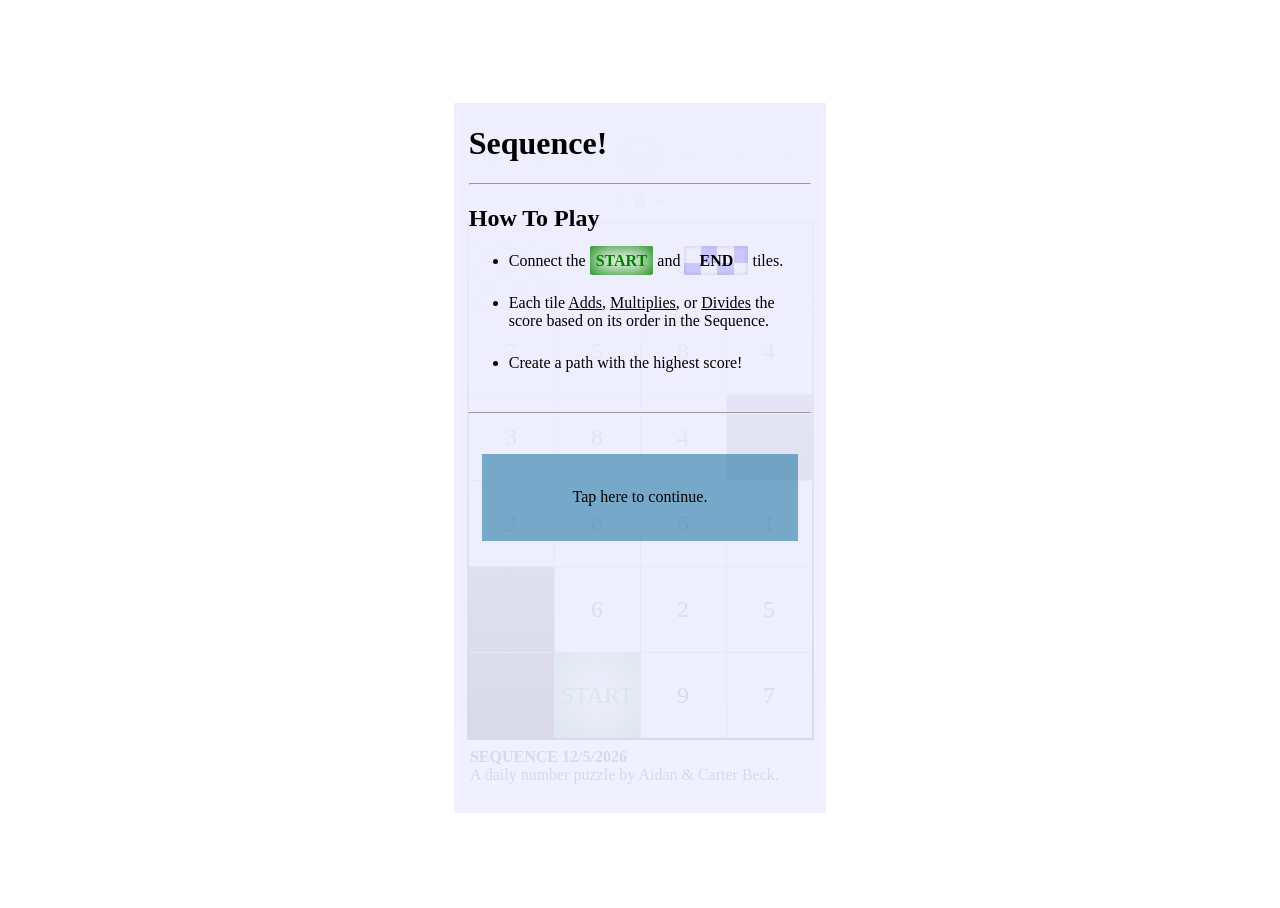
==== index.html @ 9af0468d "improved tutorial" ====
<!DOCTYPE html>
<html lang="en">
<head>
    <meta charset="UTF-8">
    <meta name="viewport" content="user-scalable=no, width=device-width, initial-scale=1.0" />
    <title>Sequence</title>
    <link rel="stylesheet" href="sequence.css">
    <link rel="stylesheet" href="overlay.css">
    <link rel="preload" as="image" href="checker.jpg">
    <link rel="preload" as="image" href="greenChecker.bmp">
    <script type="module" src="Operators.js"></script>
    <script type="module" src="Grid.js"></script>
    <script type="module" src="MoveHistory.js"></script>
    <script type="module" src="ElementUpdater.js" defer></script>
    <script type="module" src="sequence.js" defer></script>
</head>
<body>
    <div class="game">
        <div id="operators" class="operatorsRight">
            <div class="operator pastOperator invisibleOperator beforeStart ÷">÷</div>
            <div class="operator pastOperator beforeStart +">+</div>
            <div class="operator pastOperator beforeStart ×">×</div>
            <div class="operator pastOperator beforeStart ÷">÷</div>
            <div class="operator currentOperator +">+</div>
            <div class="operator ×">×</div>
            <div class="operator ÷">÷</div>
            <div class="operator +">+</div>
            <div class="operator invisibleOperator ×">×</div>
        </div>
        <div id="score">= 0 +</div>
        <table id="grid">
            <tr>
                <td id="0|0"></td>
                <td id="0|1"></td>
                <td id="0|2"></td>
                <td id="0|3"></td>
            </tr>
            <tr>
                <td id="1|0"></td>
                <td id="1|1"></td>
                <td id="1|2"></td>
                <td id="1|3"></td>
            </tr>
            <tr>
                <td id="2|0"></td>
                <td id="2|1"></td>
                <td id="2|2"></td>
                <td id="2|3"></td>
            </tr>
            <tr>
                <td id="3|0"></td>
                <td id="3|1"></td>
                <td id="3|2"></td>
                <td id="3|3"></td>
            </tr>
            <tr>
                <td id="4|0"></td>
                <td id="4|1"></td>
                <td id="4|2"></td>
                <td id="4|3"></td>
            </tr>
            <tr>
                <td id="5|0"></td>
                <td id="5|1"></td>
                <td id="5|2"></td>
                <td id="5|3"></td>
            </tr>
        </table>
        <p>
            <strong id="title">SEQUENCE</strong>
            <br>A daily number puzzle by Aidan & Carter Beck.
        </p>

        <div id="overlay" class="">
            <div id="tutorial" class="">
                <h1>Sequence!</h1>
                <hr>
                <h2>How To Play</h2>
                <ul>
                    <li>Connect the <span class="startPill">START</span> and <span class="endPill">END</span> tiles.</li>
                    <li>Each tile <u>Adds</u>, <u>Multiplies</u>, or <u>Divides</u> the score based on its order in the Sequence.</li>
                    <li>Create a path with the highest score!</li>
                </ul>
                <hr><br>
                <div id="tutorialStart">Tap here to continue.</div>
                
            </div>
            <div id="leaderboard" class="hidden">
                <h1>Sequence Complete!</h1>
                
                <!-- <div>+5 x2</div> -->
                <p id="leaderboardScore"></p>
                
                <p id="solvePlace"></p>
                <p id="totalTied"></p>
                
                <!-- <button>Share</button>
                <a></a>

                <div>Next Sequence</div>
                <div></div> -->
            </div>
        </div>

    </div>

</body>
</html>
---- sequence.css ----
:root {
    --blue: rgb(0, 100, 150);
    --green: green;
    --light-blue: rgba(238, 238, 255);
    --black: black;
    --white: white;
    --gray: gray;

    --cell-size: 83px;
}

html, body {
    height: 100%;
    background-color: var(--white);
    color: var(--black);
}

body {
    display: flex;
    justify-content: center;
    align-items: center;
    overflow: hidden;
}

.game {
    position: relative;
    max-width: 400px;
    padding: 1%;
}

/* INFO */

p {
    margin-top: 2.5%;
    margin-left: 1%;
}

#score {
    font-weight: bold;
    font-size: 150%;
    margin-bottom: 2%;
    text-align: center;
}

.finalScore {
    color: var(--white);
    text-decoration: underline;
    text-shadow: 0 0 10px var(--white);
    background-color: var(--green);
}

#operators {
    width: 125%;
    transform: translateX(-10%); /* I have no idea why 10% centers it */
    
    text-align: center;
    height: 4rem;
    overflow: hidden;
    margin-top: 2%;

    display: flex;
    gap: 1.5%;
    justify-content: center;
    align-items: center;
}

@keyframes moveOperatorsLeft {
    from {
        transform: translateX(0%);
    }
    to {
        transform: translateX(-10%);
    }
}

@keyframes moveOperatorsRight {
    from {
        transform: translateX(-20%);
    }
    to {
        transform: translateX(-10%);
    }
}

@keyframes fadeOperatorsIn {
    from {
        opacity: 0;
    }
    to {
        opacity: 100;
    }
}

.operator {
    background-color: var(--light-blue);
    color: var(--black);

    font-weight: 600;
    text-align: center;
    overflow: hidden;
    width: 15%;
    aspect-ratio: 1;

    transition: transform 0.2s;

    font-size: 200%;
    line-height: 130%;
}

.currentOperator {
    background-color: var(--green);
    color: var(--white);

    font-weight: 1000;
}
.currentOperator:not(.pastOperator) {
    transform: translateY(-10%);
}

.pastOperator {
    background-color: var(--blue);
}

.\+ { /* square */
    border-radius: 5%;
}

.× { /* diamond */
    clip-path: polygon(50% 0%, 100% 50%, 50% 100%, 0% 50%);
    border-radius: 0%;
}

.÷ { /* circle */
    border-radius: 100%;
}

.invisibleOperator {
    /* font-size: 0%;
    padding: 0%;
    width: 0%;
    height: 0%; */
    transform: scale(0%) translateX(100%);
}

.beforeStart {
    /* opacity: 0; */
    font-size: 0;
    /* background-color: var(--green); */
    clip-path: circle();
    scale: 0.5;
}



/* GRID */

table {
    width: 100%;
    border: 2px solid var(--black);
    border-collapse: collapse;

    background-color: var(--light-blue);

    user-select: none;
}

td {
    width: var(--cell-size);
    height: var(--cell-size);
    
    border: 1px solid var(--gray);
    text-align: center;
    font-size: 24px;

    /* 
        Box width & Number position.
        This is a hacky prototype.

        white-space is set to "preserve" because an additional space is added to numbers when an operation symbol is added
        that way they are centered as +4_ instead of +4, and it reduces the horizontal jitter.
        Really, I should just make operation symbols a separate element that are added with their own rules.
    */
    white-space: pre;
}

.obstructed {
    background-color: var(--black);
}

.moved {
    background-color: var(--blue);
    color: var(--white);
}

.previousMove {
    box-shadow: inset 0 0 50px 4px var(--blue);
    color: var(--blue);
    background-color: var(--white);
}

.latestMove {
    font-weight: 800;
    color: var(--white);
    background-color: var(--green);
}

.start {
    box-shadow: inset 0 0 50px 4px var(--blue);
    color: var(--blue);
    background-color: var(--white);
    font-weight: normal;
}

.end {
    background-image: url("checker.jpg");
    background-size: 100% 100%;
    image-rendering: pixelated;
    image-rendering: crisp-edges;
}

.start.latestMove {

    background-color: var(--white);
    box-shadow: inset 0 0 50px 5px var(--green);
    color: var(--green);
}

.end.moved {
    background-image: url("greenChecker.bmp");
    font-weight: 800;
    color: var(--white);
}
---- overlay.css ----
#overlay {
    position: absolute;

    top: 0;
    left: 0;
    width: 100%;
    height: 100%;
    z-index: 1000;
    background: linear-gradient(to bottom, var(--light-blue), rgba(238, 238, 255, 0.9));
}

#overlay div {
    margin: 4%;
}

.hidden {
    display: none;
}

/* TUTORIAL */

li {
    padding-bottom: 8%;
}

.startPill {

    padding: 2%;
    border-radius: 5%;
    font-weight: 800;

    background-color: var(--white);
    box-shadow: inset 0 0 20px 2px var(--green);
    color: var(--green);
}

.endPill {
    padding: 2%;
    padding-left: 5%;
    padding-right: 5%;
    border-radius: 5%;
    font-weight: 800;

    box-shadow: inset 0px 0px 5px rgba(0, 0, 0, 0.15);

    background-image: url("checker.jpg");
    background-size: 155%;
    image-rendering: pixelated;
    image-rendering: crisp-edges;
}

#tutorialStart {
    padding: 10%;
    bottom: 0;
    text-align: center;
    background-color: rgb(0, 100, 150, 0.5);;
}
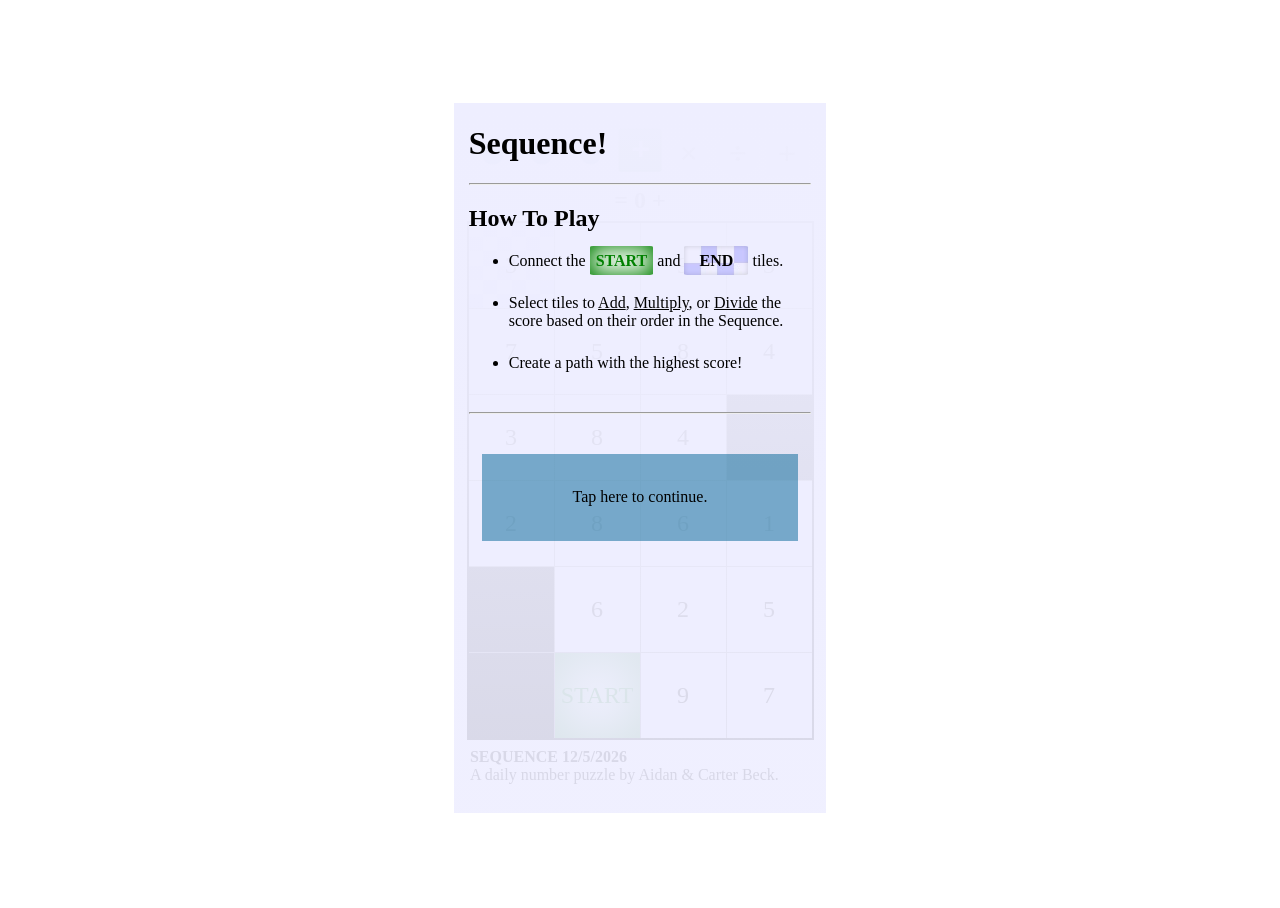
==== commit e17b6c1c: "update tutorial wording & readme roadmap" ====
--- a/index.html
+++ b/index.html
@@ -78,7 +78,7 @@
                 <h2>How To Play</h2>
                 <ul>
                     <li>Connect the <span class="startPill">START</span> and <span class="endPill">END</span> tiles.</li>
-                    <li>Each tile <u>Adds</u>, <u>Multiplies</u>, or <u>Divides</u> the score based on its order in the Sequence.</li>
+                    <li>Select tiles to <u>Add</u>, <u>Multiply</u>, or <u>Divide</u> the score based on their order in the Sequence.</li>
                     <li>Create a path with the highest score!</li>
                 </ul>
                 <hr><br>
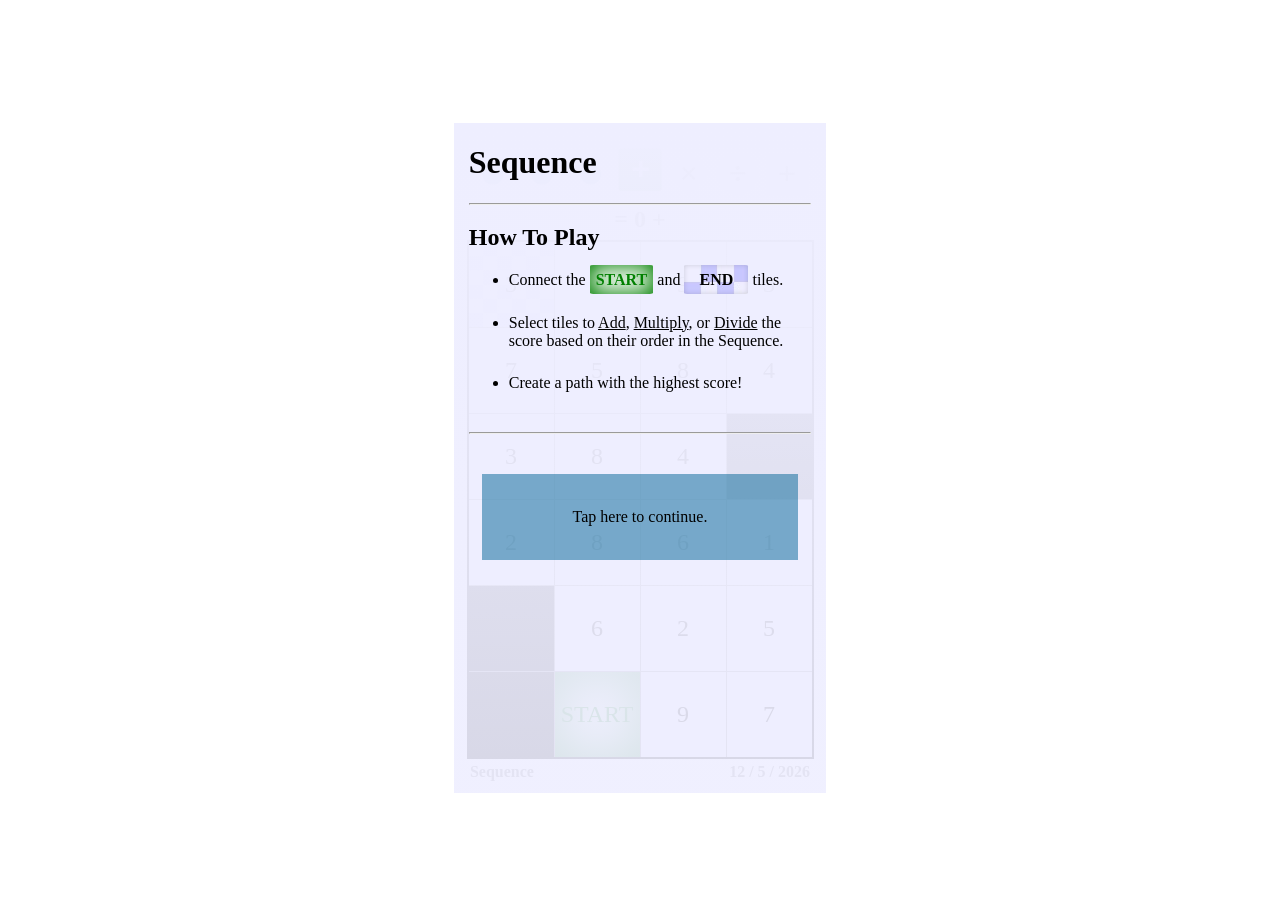
==== commit bf92405f: "stylizes logo & date" ====
--- a/index.html
+++ b/index.html
@@ -66,14 +66,14 @@
                 <td id="5|3"></td>
             </tr>
         </table>
-        <p>
-            <strong id="title">SEQUENCE</strong>
-            <br>A daily number puzzle by Aidan & Carter Beck.
-        </p>
+        <div>
+            <strong id="title">Sequence</strong>
+            <strong id="date"></strong>
+        </div>
 
         <div id="overlay" class="">
             <div id="tutorial" class="">
-                <h1>Sequence!</h1>
+                <h1>Sequence</h1>
                 <hr>
                 <h2>How To Play</h2>
                 <ul>
--- a/sequence.css
+++ b/sequence.css
@@ -229,4 +229,20 @@
     background-image: url("greenChecker.bmp");
     font-weight: 800;
     color: var(--white);
+}
+
+/* BOTTOM */
+
+#title {
+    color: var(--gray);
+    float: left;
+    margin-top: 1%;
+    margin-left: 1%;
+}
+
+#date {
+    color: var(--gray);
+    float: right;
+    margin-top: 1%;
+    margin-right: 1%;
 }
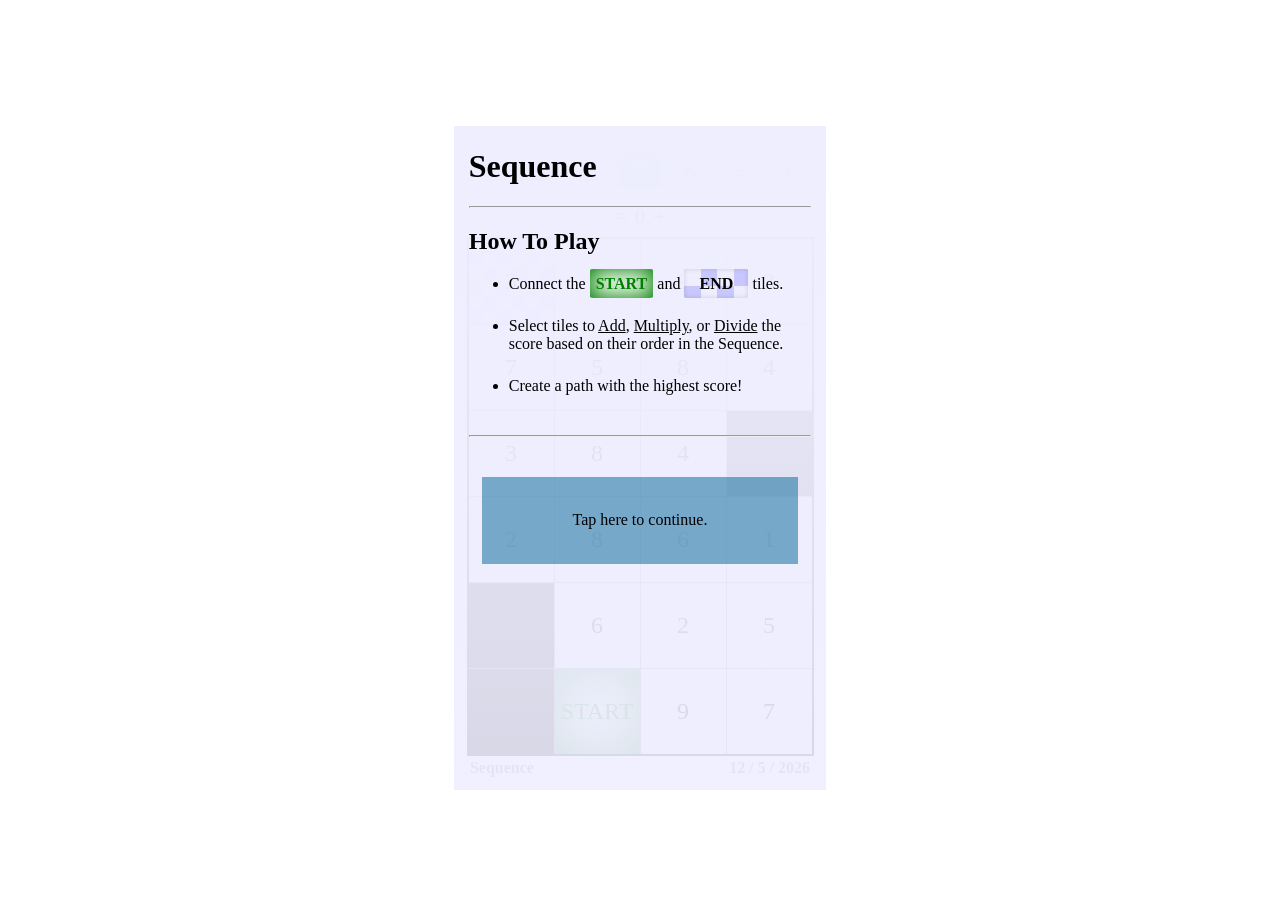
==== commit b52af6a3: "stylized leaderboard screen" ====
--- a/index.html
+++ b/index.html
@@ -87,18 +87,22 @@
             </div>
             <div id="leaderboard" class="hidden">
                 <h1>Sequence Complete!</h1>
-                
-                <!-- <div>+5 x2</div> -->
-                <p id="leaderboardScore"></p>
+                <hr>
+                <div id="leaderboardMoves"></div>
+                <h2 id="leaderboardScore"></h2>
                 
                 <p id="solvePlace"></p>
                 <p id="totalTied"></p>
                 
-                <!-- <button>Share</button>
-                <a></a>
+                <!-- <button>Share</button> -->
 
-                <div>Next Sequence</div>
-                <div></div> -->
+                <h3>Return for a new puzzle<br>each morning!</h3>
+                <!-- <div>00:00:00</div> -->
+
+                <hr>
+                <br>
+                <p>Designed by Carter Beck<br>Programmed by Aidan Beck</p>
+                <a href="https://www.linkedin.com/in/aidancodes" target="_blank">Message me on LinkedIn!</a>
             </div>
         </div>
 
--- a/sequence.css
+++ b/sequence.css
@@ -56,7 +56,6 @@
     text-align: center;
     height: 4rem;
     overflow: hidden;
-    margin-top: 2%;
 
     display: flex;
     gap: 1.5%;
--- a/overlay.css
+++ b/overlay.css
@@ -54,4 +54,10 @@
     bottom: 0;
     text-align: center;
     background-color: rgb(0, 100, 150, 0.5);;
+}
+
+/* LEADERBOARD */
+
+#leaderboard {
+    text-align: center;
 }
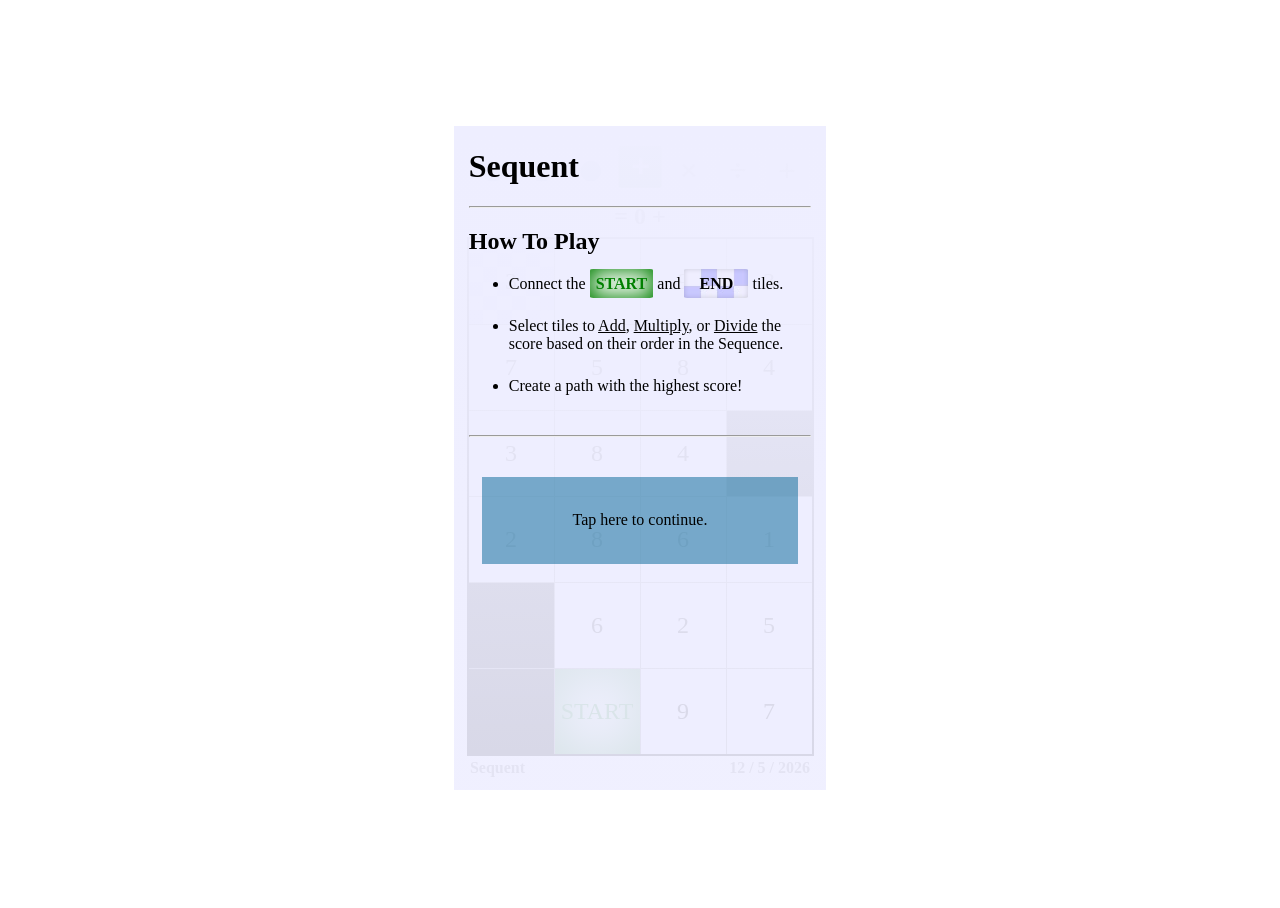
==== commit 687b05fd: "changes sequence to sequent client side only" ====
--- a/index.html
+++ b/index.html
@@ -3,8 +3,8 @@
 <head>
     <meta charset="UTF-8">
     <meta name="viewport" content="user-scalable=no, width=device-width, initial-scale=1.0" />
-    <title>Sequence</title>
-    <link rel="stylesheet" href="sequence.css">
+    <title>Sequent</title>
+    <link rel="stylesheet" href="sequent.css">
     <link rel="stylesheet" href="overlay.css">
     <link rel="preload" as="image" href="checker.jpg">
     <link rel="preload" as="image" href="greenChecker.bmp">
@@ -12,7 +12,7 @@
     <script type="module" src="Grid.js"></script>
     <script type="module" src="MoveHistory.js"></script>
     <script type="module" src="ElementUpdater.js" defer></script>
-    <script type="module" src="sequence.js" defer></script>
+    <script type="module" src="sequent.js" defer></script>
 </head>
 <body>
     <div class="game">
@@ -67,13 +67,13 @@
             </tr>
         </table>
         <div>
-            <strong id="title">Sequence</strong>
+            <strong id="title">Sequent</strong>
             <strong id="date"></strong>
         </div>
 
         <div id="overlay" class="">
             <div id="tutorial" class="">
-                <h1>Sequence</h1>
+                <h1>Sequent</h1>
                 <hr>
                 <h2>How To Play</h2>
                 <ul>
@@ -94,15 +94,13 @@
                 <p id="solvePlace"></p>
                 <p id="totalTied"></p>
                 
-                <!-- <button>Share</button> -->
-
+                <button id="shareButton">Share</button>
+                <br><br>
+                <hr>
                 <h3>Return for a new puzzle<br>each morning!</h3>
-                <!-- <div>00:00:00</div> -->
-
-                <hr>
-                <br>
                 <p>Designed by Carter Beck<br>Programmed by Aidan Beck</p>
                 <a href="https://www.linkedin.com/in/aidancodes" target="_blank">Message me on LinkedIn!</a>
+                
             </div>
         </div>
 
--- a/sequent.css
+++ b/sequent.css
@@ -0,0 +1,261 @@
+:root {
+    --blue: rgb(0, 100, 150);
+    --green: green;
+    --light-blue: rgba(238, 238, 255);
+    --black: black;
+    --white: white;
+    --gray: gray;
+
+    --cell-size: 83px;
+}
+
+html, body {
+    height: 100%;
+    background-color: var(--white);
+    color: var(--black);
+}
+
+body {
+    display: flex;
+    justify-content: center;
+    align-items: center;
+    overflow: hidden;
+}
+
+.game {
+    position: relative;
+    max-width: 400px;
+    padding: 1%;
+}
+
+/* INFO */
+
+p {
+    margin-top: 2.5%;
+    margin-left: 1%;
+}
+
+#score {
+    font-weight: bold;
+    font-size: 150%;
+    margin-bottom: 2%;
+    text-align: center;
+}
+
+.finalScore {
+    color: var(--white);
+    text-decoration: underline;
+    text-shadow: 0 0 10px var(--white);
+    background-color: var(--green);
+}
+
+#operators {
+    width: 125%;
+    transform: translateX(-10%); /* I have no idea why 10% centers it */
+    
+    text-align: center;
+    height: 4rem;
+    overflow: hidden;
+
+    display: flex;
+    gap: 1.5%;
+    justify-content: center;
+    align-items: center;
+}
+
+@keyframes moveOperatorsLeft {
+    from {
+        transform: translateX(0%);
+    }
+    to {
+        transform: translateX(-10%);
+    }
+}
+
+@keyframes moveOperatorsRight {
+    from {
+        transform: translateX(-20%);
+    }
+    to {
+        transform: translateX(-10%);
+    }
+}
+
+@keyframes fadeOperatorsIn {
+    from {
+        opacity: 0;
+    }
+    to {
+        opacity: 100;
+    }
+}
+
+.operator {
+    background-color: var(--light-blue);
+    color: var(--black);
+
+    font-weight: 600;
+    text-align: center;
+    overflow: hidden;
+    width: 15%;
+    aspect-ratio: 1;
+
+    transition: transform 0.2s;
+
+    font-size: 200%;
+    line-height: 130%;
+}
+
+.currentOperator {
+    background-color: var(--green);
+    color: var(--white);
+
+    font-weight: 1000;
+}
+.currentOperator:not(.pastOperator) {
+    transform: translateY(-10%);
+}
+
+.pastOperator {
+    background-color: var(--blue);
+}
+
+.\+ { /* square */
+    border-radius: 5%;
+}
+
+.× { /* diamond */
+    clip-path: polygon(50% 0%, 100% 50%, 50% 100%, 0% 50%);
+    border-radius: 0%;
+}
+
+.÷ { /* circle */
+    border-radius: 100%;
+}
+
+.invisibleOperator {
+    /* font-size: 0%;
+    padding: 0%;
+    width: 0%;
+    height: 0%; */
+    transform: scale(0%) translateX(100%);
+}
+
+.beforeStart {
+    /* opacity: 0; */
+    font-size: 0;
+    /* background-color: var(--green); */
+    clip-path: circle();
+    scale: 0.5;
+}
+
+
+
+/* GRID */
+
+table {
+    width: 100%;
+    border: 2px solid var(--black);
+    border-collapse: collapse;
+
+    background-color: var(--light-blue);
+
+    user-select: none;
+}
+
+td {
+    width: var(--cell-size);
+    height: var(--cell-size);
+    
+    border: 1px solid var(--gray);
+    text-align: center;
+    font-size: 24px;
+
+    /* 
+        Box width & Number position.
+        This is a hacky prototype.
+
+        white-space is set to "preserve" because an additional space is added to numbers when an operation symbol is added
+        that way they are centered as +4_ instead of +4, and it reduces the horizontal jitter.
+        Really, I should just make operation symbols a separate element that are added with their own rules.
+    */
+    white-space: pre;
+}
+
+.adjacent {
+    cursor: pointer;
+}
+
+.obstructed {
+    background-color: var(--black);
+}
+
+.moved {
+    background-color: var(--blue);
+    color: var(--white);
+}
+
+.previousMove {
+    box-shadow: inset 0 0 50px 4px var(--blue);
+    color: var(--blue);
+    background-color: var(--white);
+
+    cursor: pointer;
+}
+
+.latestMove {
+    font-weight: 800;
+    color: var(--white);
+    background-color: var(--green);
+
+    cursor: grab;
+}
+
+.start {
+    box-shadow: inset 0 0 50px 4px var(--blue);
+    color: var(--blue);
+    background-color: var(--white);
+    font-weight: normal;
+
+    /* cursor: pointer; */
+}
+
+.end {
+    background-image: url("checker.jpg");
+    background-size: 100% 100%;
+    image-rendering: pixelated;
+    image-rendering: crisp-edges;
+}
+
+.start.latestMove {
+
+    background-color: var(--white);
+    box-shadow: inset 0 0 50px 5px var(--green);
+    color: var(--green);
+}
+
+.end.moved {
+    background-image: url("greenChecker.bmp");
+    font-weight: 800;
+    color: var(--white);
+}
+
+.moving * {
+    cursor: grabbing;
+}
+
+/* BOTTOM */
+
+#title {
+    color: var(--gray);
+    float: left;
+    margin-top: 1%;
+    margin-left: 1%;
+}
+
+#date {
+    color: var(--gray);
+    float: right;
+    margin-top: 1%;
+    margin-right: 1%;
+}
--- a/overlay.css
+++ b/overlay.css
@@ -53,11 +53,27 @@
     padding: 10%;
     bottom: 0;
     text-align: center;
-    background-color: rgb(0, 100, 150, 0.5);;
+    background-color: rgb(0, 100, 150, 0.5);
+
+    cursor: pointer;
 }
 
 /* LEADERBOARD */
 
 #leaderboard {
     text-align: center;
+}
+
+#shareButton {
+    color: var(--white);
+    background-color: var(--blue);
+    font-weight: 200;
+    font-size: 100%;
+
+
+    /* width: 65%; */
+    padding: 2%;
+    border-radius: 1%;
+
+    cursor: pointer;
 }
